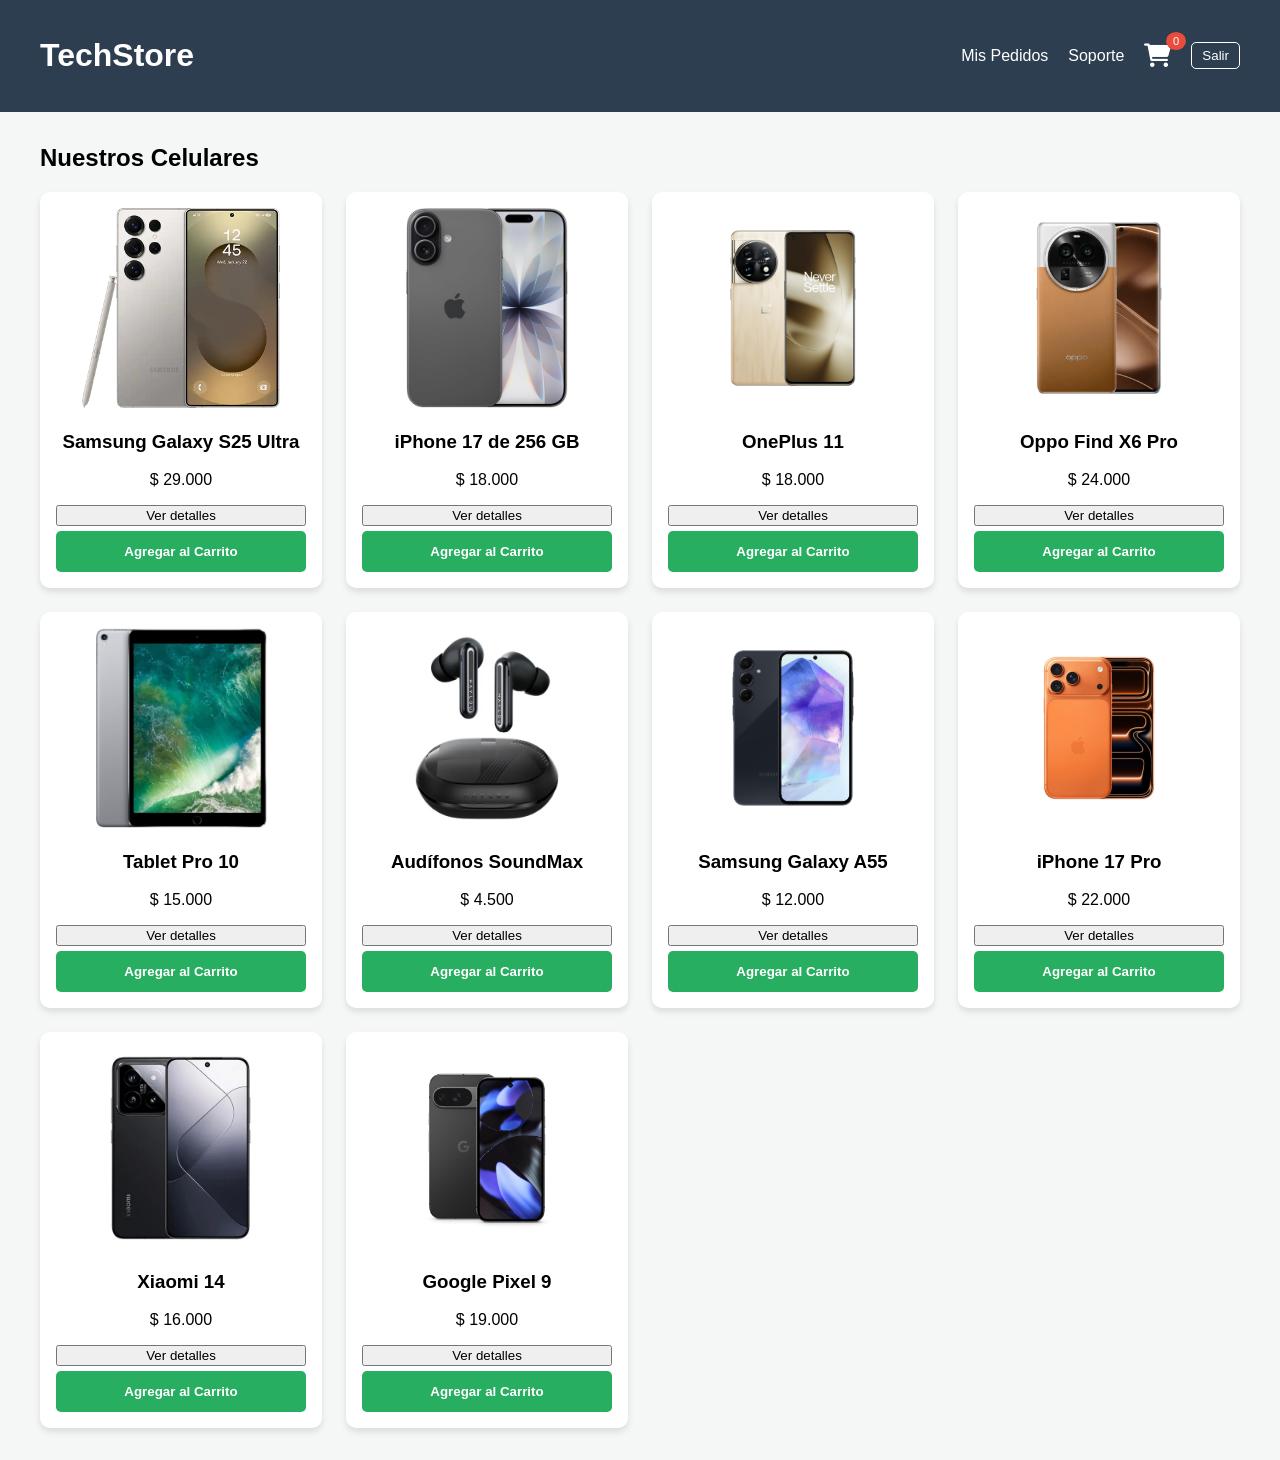
==== index.html @ 2399d9fb "Primer respaldo total" ====
<!DOCTYPE html>
<html lang="es">
<head>
    <meta charset="UTF-8">
    <meta name="viewport" content="width=device-width, initial-scale=1.0">
    <title>Tienda de Celulares</title>
    <link rel="stylesheet" href="style.css">
    <link rel="stylesheet" href="https://cdnjs.cloudflare.com/ajax/libs/font-awesome/6.0.0/css/all.min.css">
</head>
<body>
    <header>
        <div class="header-container" style="display: flex; justify-content: space-between; align-items: center; max-width: 1200px; margin: 0 auto;">
            <h1><a href="index.html" style="color: white; text-decoration: none;">TechStore</a></h1>

            <nav style="display: flex; align-items: center; gap: 20px;">
                <a href="pedidos.html" style="color: white; text-decoration: none;">Mis Pedidos</a>
                <a href="soporte.html" style="color: white; text-decoration: none;">Soporte</a>

                <div class="carrito-icono-contenedor">
                    <a href="carrito.html" style="color: white; text-decoration: none;">
                        <i class="fas fa-shopping-cart"></i>
                        <span id="contador-carrito">0</span>
                    </a>
                </div>

                <button onclick="cerrarSesion()" style="background: none; border: 1px solid white; color: white; cursor: pointer; padding: 5px 10px; border-radius: 5px;">
                    Salir
                </button>
            </nav>
        </div>
    </header>

    <main class="contenedor">
        <h2>Nuestros Celulares</h2>
        <div id="lista-celulares" class="grid-productos">
            </div>
    </main>

    <script src="script.js"></script>
</body>
</html>
---- style.css ----
:root {
    --primary: #2c3e50;
    --accent: #e74c3c;
    --bg: #f4f7f6;
}

body { font-family: 'Segoe UI', Tahoma, Geneva, Verdana, sans-serif; margin: 0; background: var(--bg); }

.header-container {
    display: flex; 
    justify-content: space-between; 
    align-items: center;
    max-width: 1200px;
    margin: 0 auto;
    width: 100%;
}

header { background: var(--primary); color: white; padding: 1rem 2rem; position: sticky; top: 0; z-index: 100; }

.contenedor { max-width: 1200px; margin: 2rem auto; padding: 0 1rem; }

.grid-productos {
    display: grid;
    grid-template-columns: repeat(auto-fill, minmax(250px, 1fr));
    gap: 1.5rem;
}

.celular-item {
    background: white;
    padding: 1rem;
    border-radius: 10px;
    box-shadow: 0 4px 6px rgba(0,0,0,0.1);
    text-align: center;
    transition: transform 0.2s;
}

.celular-item:hover { transform: translateY(-5px); }
.celular-item img { max-width: 100%; height: 200px; object-fit: contain; }

.btn-agregar {
    background: #27ae60;
    color: white; border: none; padding: 0.8rem;
    width: 100%; border-radius: 5px; cursor: pointer; font-weight: bold;
}

/* Carrito */
.carrito-icono-contenedor { position: relative; font-size: 1.5rem; }
.carrito-icono-contenedor a { color: white; text-decoration: none; }
#contador-carrito {
    position: absolute; top: -10px; right: -15px;
    background: var(--accent); font-size: 0.7rem;
    padding: 3px 7px; border-radius: 50%;
}

table { width: 100%; border-collapse: collapse; background: white; margin-top: 1rem; }
th, td { padding: 1rem; text-align: left; border-bottom: 1px solid #ddd; }
.btn-eliminar { background: var(--accent); color: white; border: none; padding: 5px 10px; border-radius: 3px; cursor: pointer; }

.total-seccion { text-align: right; margin-top: 1.5rem; font-size: 1.5rem; font-weight: bold; }
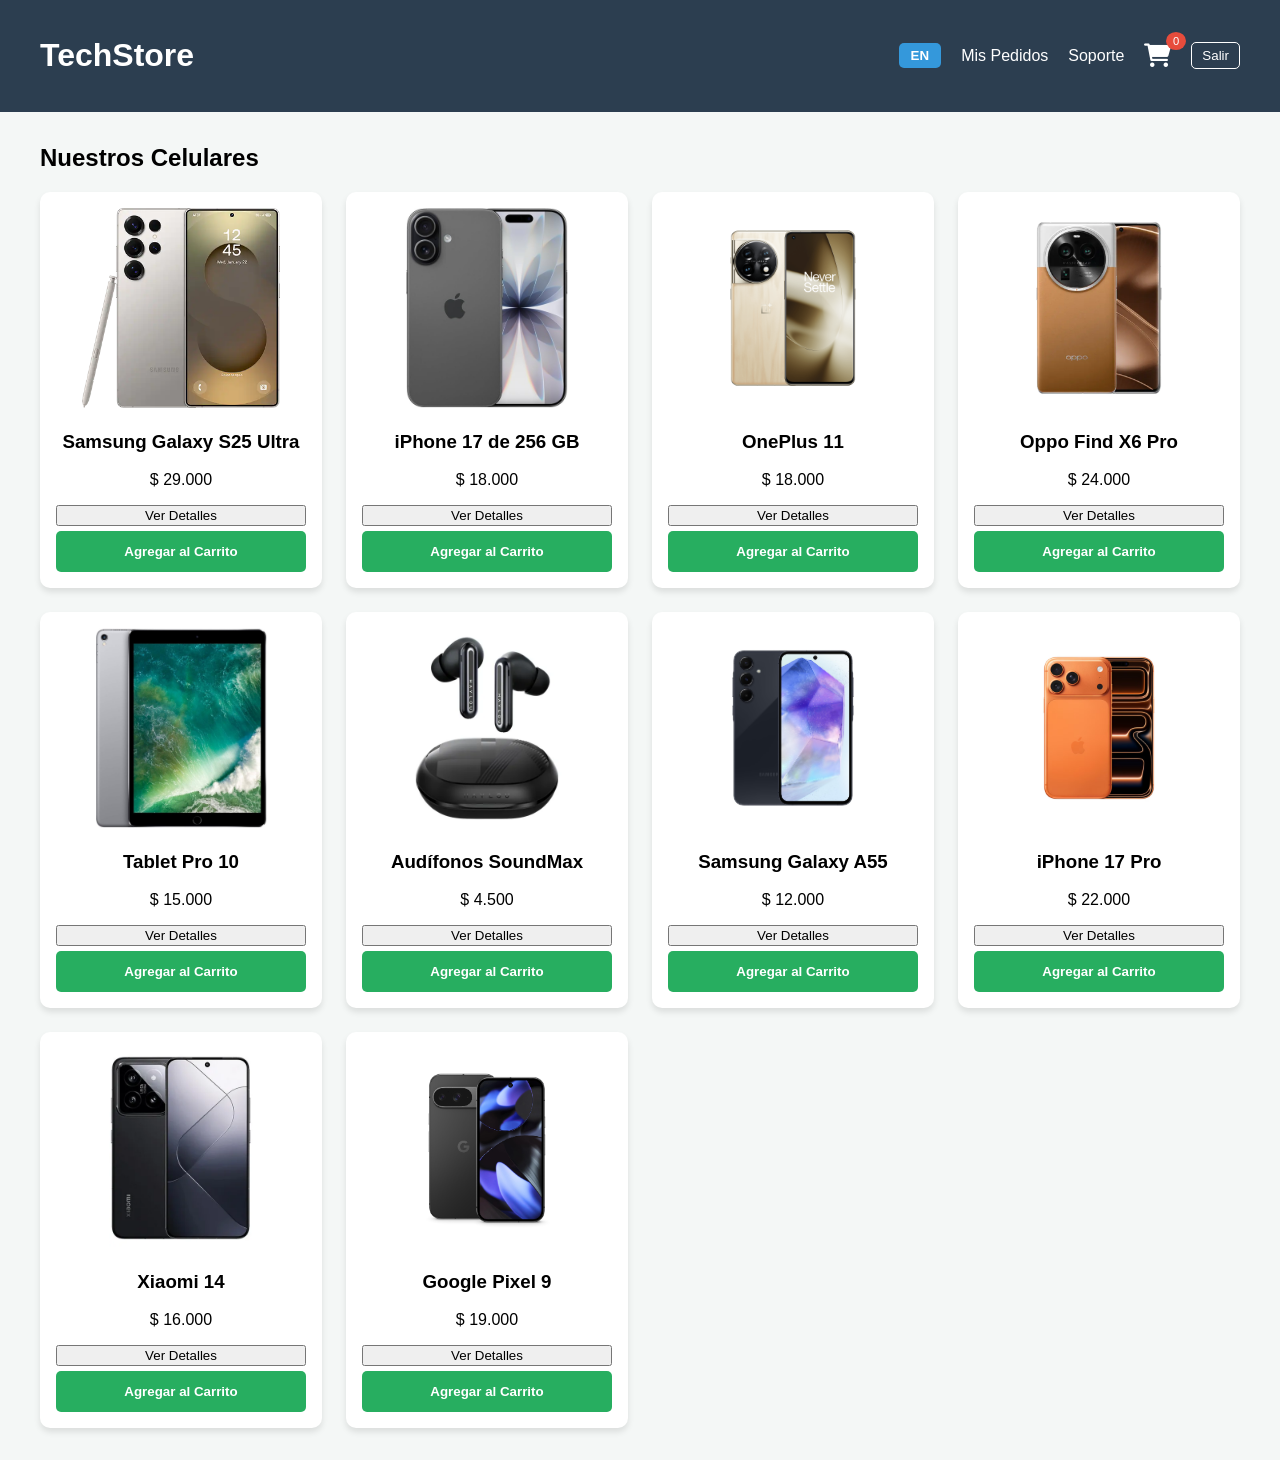
==== commit 19a336e5: "Persistencia de idioma y descarga de compra JSON" ====
--- a/index.html
+++ b/index.html
@@ -8,27 +8,31 @@
     <link rel="stylesheet" href="https://cdnjs.cloudflare.com/ajax/libs/font-awesome/6.0.0/css/all.min.css">
 </head>
 <body>
-    <header>
-        <div class="header-container" style="display: flex; justify-content: space-between; align-items: center; max-width: 1200px; margin: 0 auto;">
-            <h1><a href="index.html" style="color: white; text-decoration: none;">TechStore</a></h1>
+   <header>
+    <div class="header-container" style="display: flex; justify-content: space-between; align-items: center; max-width: 1200px; margin: 0 auto;">
+        <h1><a href="index.html" style="color: white; text-decoration: none;">TechStore</a></h1>
 
-            <nav style="display: flex; align-items: center; gap: 20px;">
-                <a href="pedidos.html" style="color: white; text-decoration: none;">Mis Pedidos</a>
-                <a href="soporte.html" style="color: white; text-decoration: none;">Soporte</a>
+        <nav style="display: flex; align-items: center; gap: 20px;">
+            <button id="btn-idioma" onclick="cambiarIdioma()" style="background: #3498db; border: none; color: white; cursor: pointer; padding: 5px 12px; border-radius: 5px; font-weight: bold;">
+                EN
+            </button>
 
-                <div class="carrito-icono-contenedor">
-                    <a href="carrito.html" style="color: white; text-decoration: none;">
-                        <i class="fas fa-shopping-cart"></i>
-                        <span id="contador-carrito">0</span>
-                    </a>
-                </div>
+            <a href="pedidos.html" id="txt-pedidos" style="color: white; text-decoration: none;">Mis Pedidos</a>
+            <a href="soporte.html" id="txt-soporte" style="color: white; text-decoration: none;">Soporte</a>
 
-                <button onclick="cerrarSesion()" style="background: none; border: 1px solid white; color: white; cursor: pointer; padding: 5px 10px; border-radius: 5px;">
-                    Salir
-                </button>
-            </nav>
-        </div>
-    </header>
+            <div class="carrito-icono-contenedor">
+                <a href="carrito.html" style="color: white; text-decoration: none;">
+                    <i class="fas fa-shopping-cart"></i>
+                    <span id="contador-carrito">0</span>
+                </a>
+            </div>
+
+            <button id="txt-salir" onclick="cerrarSesion()" style="background: none; border: 1px solid white; color: white; cursor: pointer; padding: 5px 10px; border-radius: 5px;">
+                Salir
+            </button>
+        </nav>
+    </div>
+</header>
 
     <main class="contenedor">
         <h2>Nuestros Celulares</h2>
